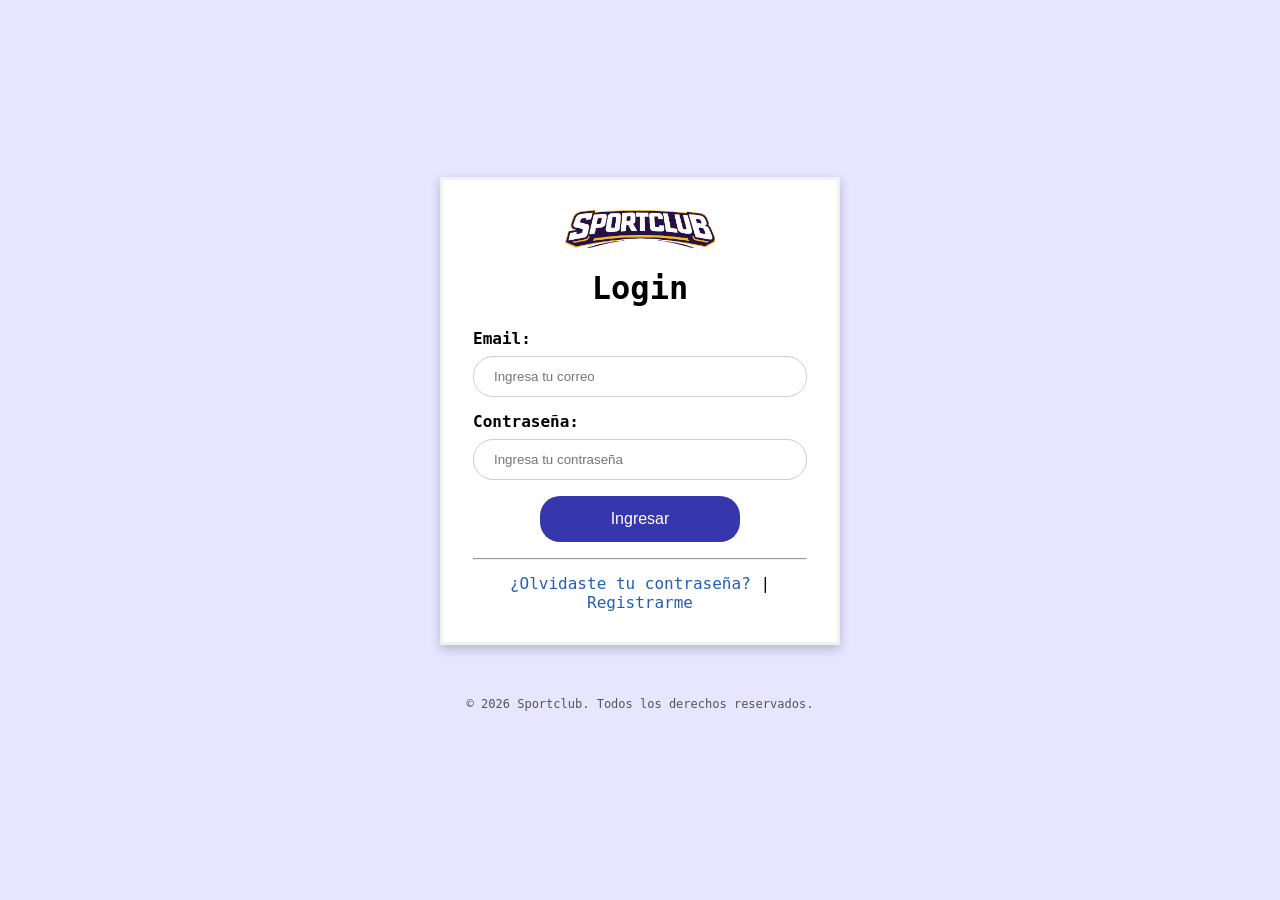
==== login.html @ c54dce75 "Actualizacion" ====
<!DOCTYPE html>
<html lang="es">
<head> 
    <meta charset="UTF-8">
    <title>Sportclub</title> 
    <link rel="icon" type="image/png" href="Imagenes/sports.png">
    <link rel="stylesheet" href="CSS/styles.css">
</head>    
<body>    
    <main class="caja-login"> 
        <div class="logo-container">
            <img src="Imagenes/logo_empresa_letra_v1.png" alt="Logo sportclub" class="Logosportclub">
        </div>
        <h1>Login</h1> 
        <form action="/submit" method="post"> 
            <label for="email">Email:</label> 
            <input type="email" id="email" name="correo" placeholder="Ingresa tu correo">
            <label for="password">Contraseña:</label>
            <input type="password" id="password" name="contrasena" placeholder="Ingresa tu contraseña">
            <input type="submit" value="Ingresar">
        </form> 

        <hr> 

        <div class="enlaces-ayuda">
    <a href="Imagenes/noonecares.jpg" target="_blank">¿Olvidaste tu contraseña?</a>

    
    <span>|</span>
    <a href="Imagenes/hewwo.jpg" target="_blank">Registrarme</a>
</div>
    </main>

    <footer> 
        <p>© 2026 Sportclub. Todos los derechos reservados.</p>
    </footer> 
</body>  
</html>
---- CSS/styles.css ----
body { font-family:"Fixedsys", monospace;
       background-color: #E7E5FF;
       display: flex; 
       flex-direction: column;
       justify-content: center; 
       align-items: center;
         min-height: 100vh;
         margin: 0; 
         padding: 0;
} 

.caja-login { 
       border: 3px solid #f1f1f1;  
       background-color: white;
       max-width: 400px; 
       width: 90%; 
       padding: 30px; 
       box-shadow: 0 4px 10px 0 rgba(0, 0, 0, 0.2);  
       text-align: center; 
       margin-bottom: 20px;
       box-sizing: border-box;;
} 

.cuadro-logo {
    border: 2px solid black;
    padding: 10px; 
    display: inline-block; 
    margin-bottom: 10px; 
}

label {
    display: block;
    margin-top: 15px;
    font-weight: bold; 
    text-align: left; 
}

input[type=email], input[type=password] {
    width: 100%;
    padding: 12px 20px;
    margin: 8px 0;
    display: block;
    border: 1px solid #ccc;
    box-sizing: border-box;  
    border-radius: 20px; 
} 

input[type=submit] {
    background-color: #3737AD;
    color: white;
    padding: 14px 20px;
    margin: 8px 0;
    border: none;
    cursor: pointer;
    width: 60%; 
    font-size: 16px;
    border-radius: 20px; 
    transition: 0.3s;
}

input[type="submit"]:hover {
    opacity: 0.8;
}  

.imgcontainer {
    text-align: center;
    margin: 24px 0 12px 0; 
} 

img.Logosportclub {
    width: 150px; 
    height: auto;
    display: block;
    margin: 0 auto;  
    object-fit: contain;
}  

.enlaces-ayuda {
    text-align: center;
    margin-top: 14px;
} 

.enlaces-ayuda a {
    color: #215EB8;
    text-decoration: none;
} 

footer {
    margin-top: 20px;
    font-size: 12px;
    color: #555;
}
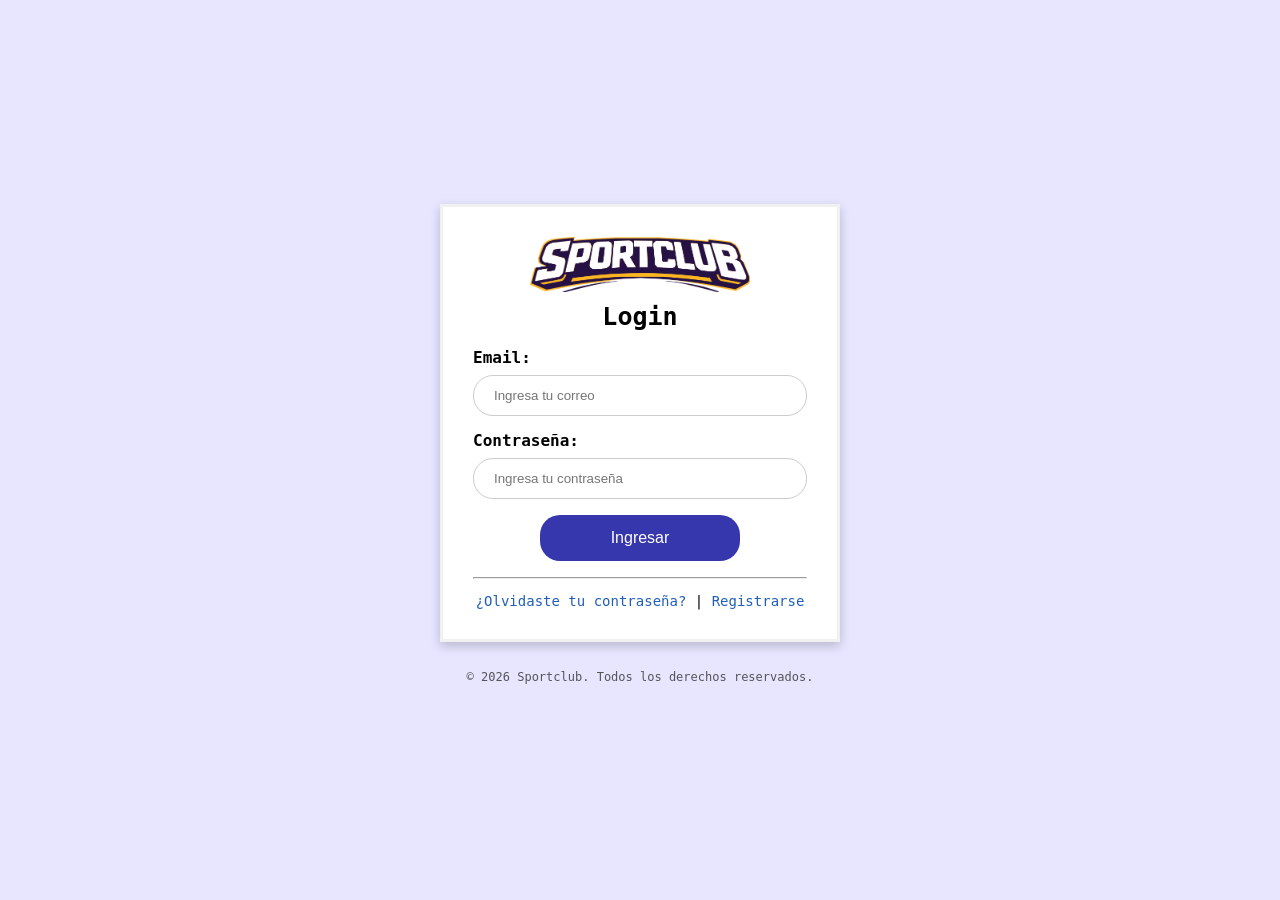
==== commit 755748b0: "Actualizacion" ====
--- a/login.html
+++ b/login.html
@@ -23,11 +23,11 @@
         <hr> 
 
         <div class="enlaces-ayuda">
-    <a href="Imagenes/noonecares.jpg" target="_blank">¿Olvidaste tu contraseña?</a>
+    <a href="recover.html">¿Olvidaste tu contraseña?</a>
 
     
     <span>|</span>
-    <a href="Imagenes/hewwo.jpg" target="_blank">Registrarme</a>
+    <a href="register.html">Registrarse</a> 
 </div>
     </main>
 
--- a/CSS/styles.css
+++ b/CSS/styles.css
@@ -9,6 +9,13 @@
          padding: 0;
 } 
 
+.caja-login h1 {
+    font-size: 25px; 
+    margin-top: 10px; 
+    color: #000;   
+    
+}
+
 .caja-login { 
        border: 3px solid #f1f1f1;  
        background-color: white;
@@ -17,8 +24,8 @@
        padding: 30px; 
        box-shadow: 0 4px 10px 0 rgba(0, 0, 0, 0.2);  
        text-align: center; 
-       margin-bottom: 20px;
-       box-sizing: border-box;;
+       margin-bottom: 1px;
+       box-sizing: border-box;
 } 
 
 .cuadro-logo {
@@ -68,7 +75,7 @@
 } 
 
 img.Logosportclub {
-    width: 150px; 
+    width: 220px;  
     height: auto;
     display: block;
     margin: 0 auto;  
@@ -78,6 +85,7 @@
 .enlaces-ayuda {
     text-align: center;
     margin-top: 14px;
+    font-size: 14px; 
 } 
 
 .enlaces-ayuda a {
@@ -86,7 +94,7 @@
 } 
 
 footer {
-    margin-top: 20px;
+    margin-top: 15px;
     font-size: 12px;
     color: #555;
 }   
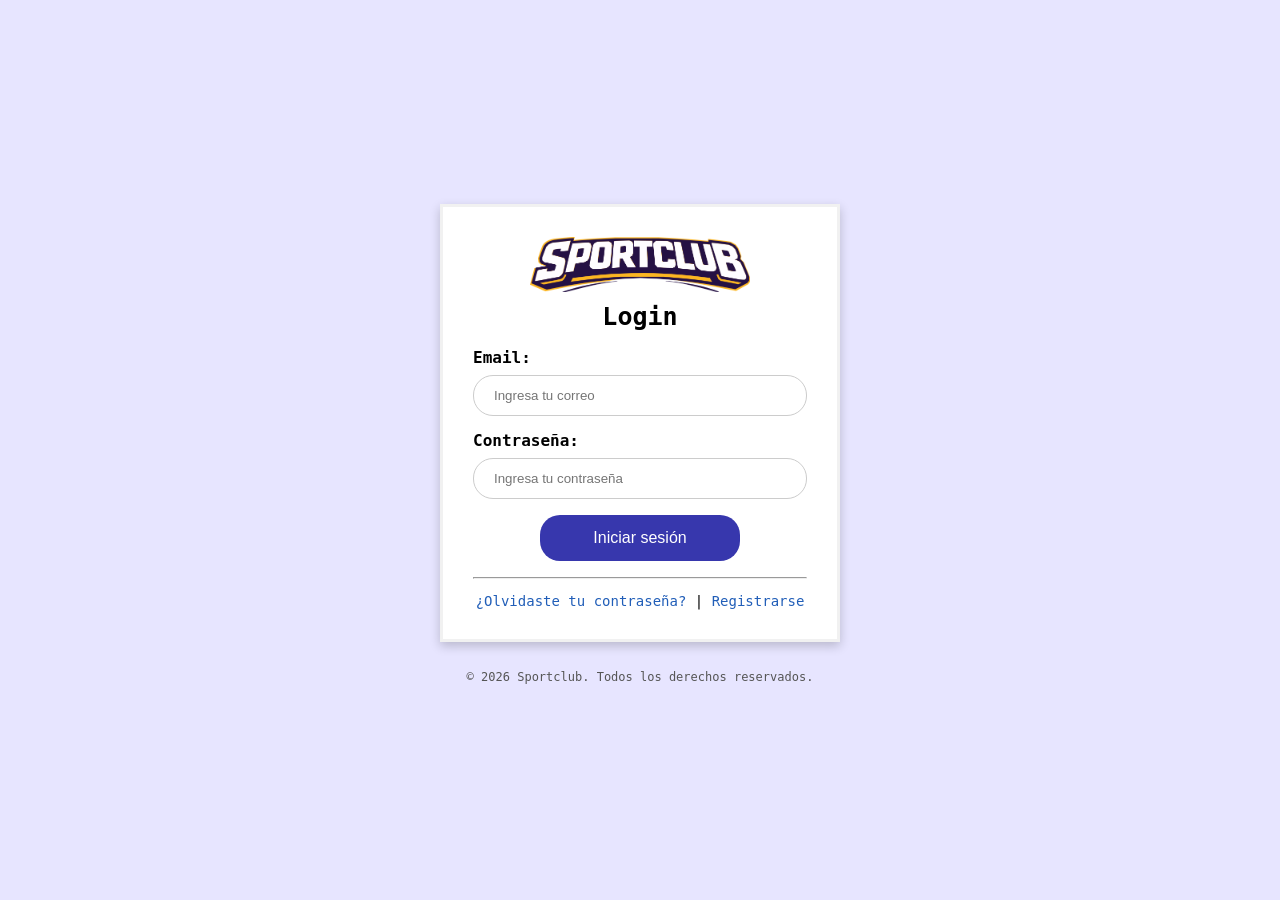
==== commit 9575c62f: "Actualizacion" ====
--- a/login.html
+++ b/login.html
@@ -17,7 +17,7 @@
             <input type="email" id="email" name="correo" placeholder="Ingresa tu correo">
             <label for="password">Contraseña:</label>
             <input type="password" id="password" name="contrasena" placeholder="Ingresa tu contraseña">
-            <input type="submit" value="Ingresar">
+            <input type="submit" value="Iniciar sesión">
         </form> 
 
         <hr> 
--- a/CSS/styles.css
+++ b/CSS/styles.css
@@ -16,7 +16,7 @@
     
 }
 
-.caja-login { 
+.caja-login, .caja-registro { 
        border: 3px solid #f1f1f1;  
        background-color: white;
        max-width: 400px; 
@@ -42,7 +42,7 @@
     text-align: left; 
 }
 
-input[type=email], input[type=password] {
+input[type=text], input[type=number], input[type=email], input[type=password], select {
     width: 100%;
     padding: 12px 20px;
     margin: 8px 0;
@@ -97,4 +97,5 @@
     margin-top: 15px;
     font-size: 12px;
     color: #555;
-}   +}    
+
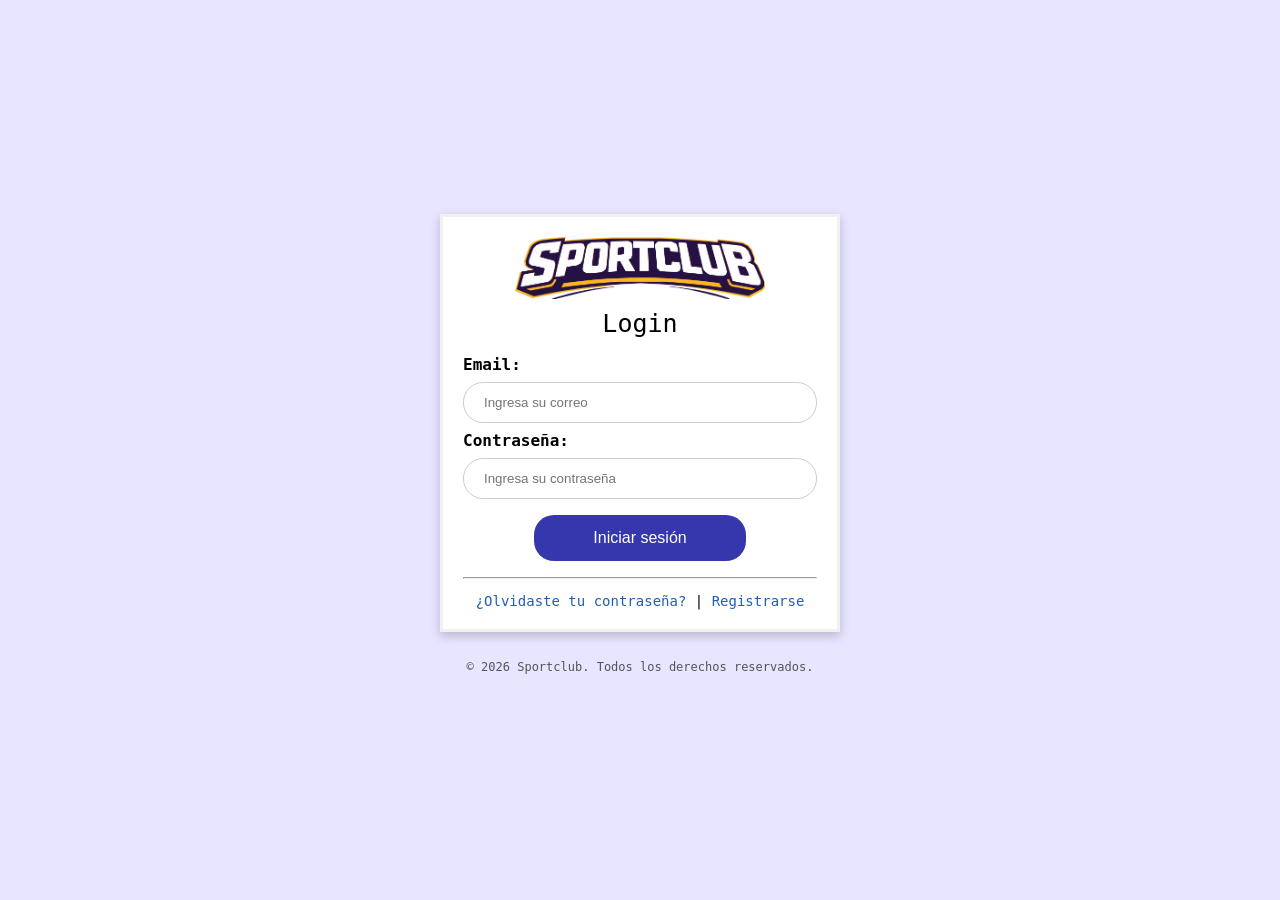
==== commit caaaf497: "Actualizacion" ====
--- a/login.html
+++ b/login.html
@@ -14,9 +14,9 @@
         <h1>Login</h1> 
         <form action="/submit" method="post"> 
             <label for="email">Email:</label> 
-            <input type="email" id="email" name="correo" placeholder="Ingresa tu correo">
+            <input type="email" id="email" name="correo" placeholder="Ingresa su correo">
             <label for="password">Contraseña:</label>
-            <input type="password" id="password" name="contrasena" placeholder="Ingresa tu contraseña">
+            <input type="password" id="password" name="contrasena" placeholder="Ingresa su contraseña">
             <input type="submit" value="Iniciar sesión">
         </form> 
 
--- a/CSS/styles.css
+++ b/CSS/styles.css
@@ -13,31 +13,52 @@
     font-size: 25px; 
     margin-top: 10px; 
     color: #000;   
+    font-weight: normal;
     
+} 
+
+.caja-recover h1 {
+    font-size: 25px; 
 }
 
-.caja-login, .caja-registro { 
+.caja-login, .caja-registro, .caja-recover { 
        border: 3px solid #f1f1f1;  
        background-color: white;
        max-width: 400px; 
        width: 90%; 
-       padding: 30px; 
+       padding: 20px; 
        box-shadow: 0 4px 10px 0 rgba(0, 0, 0, 0.2);  
        text-align: center; 
        margin-bottom: 1px;
        box-sizing: border-box;
 } 
 
+.caja-registro label {
+    margin-top: 5px; 
+}
+
+.caja-registro input, .caja-registro select {
+    margin: 4px 0;
+    padding: 10px 15px;
+}
+
 .cuadro-logo {
     border: 2px solid black;
     padding: 10px; 
     display: inline-block; 
     margin-bottom: 10px; 
+} 
+
+.caja-recover p {
+    font-size: 14px;
+    color: #444;
+    line-height: 1.5;
+    margin: 20px 0;
 }
 
 label {
     display: block;
-    margin-top: 15px;
+    margin-top: 5px;
     font-weight: bold; 
     text-align: left; 
 }
@@ -75,7 +96,7 @@
 } 
 
 img.Logosportclub {
-    width: 220px;  
+    width: 250px;  
     height: auto;
     display: block;
     margin: 0 auto;  
